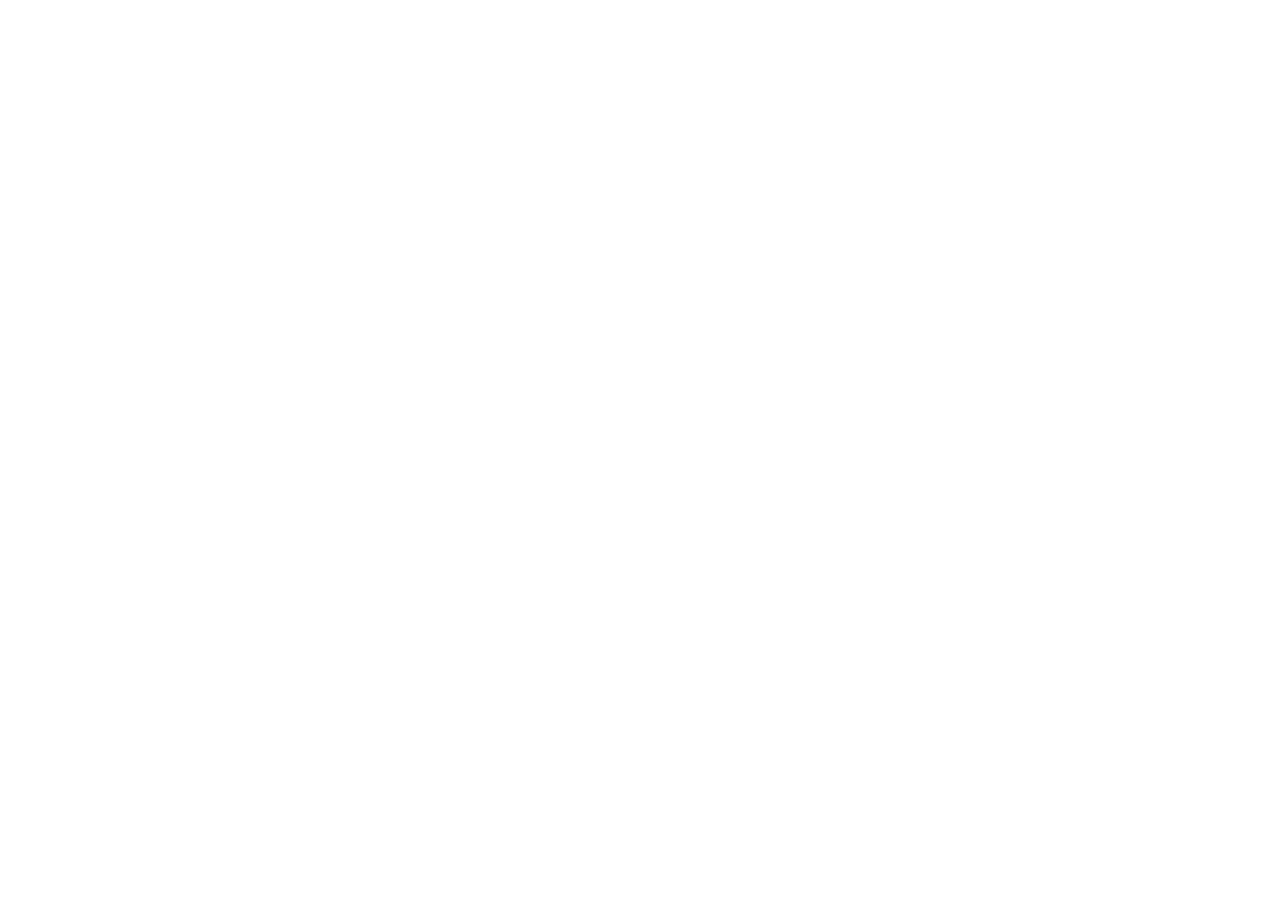
==== index.html @ 579ae034 "Criei a pagina principal" ====
<!DOCTYPE html>
<html lang="pt-br">
<head>
    <meta charset="UTF-8">
    <meta name="viewport" content="width=device-width, initial-scale=1.0">
    <title>Projeto Redes Sociais</title>
    <link rel="shortcut icon" href="favicon.ico" type="image/x-icon">
</head>
<body>
    
</body>
</html>
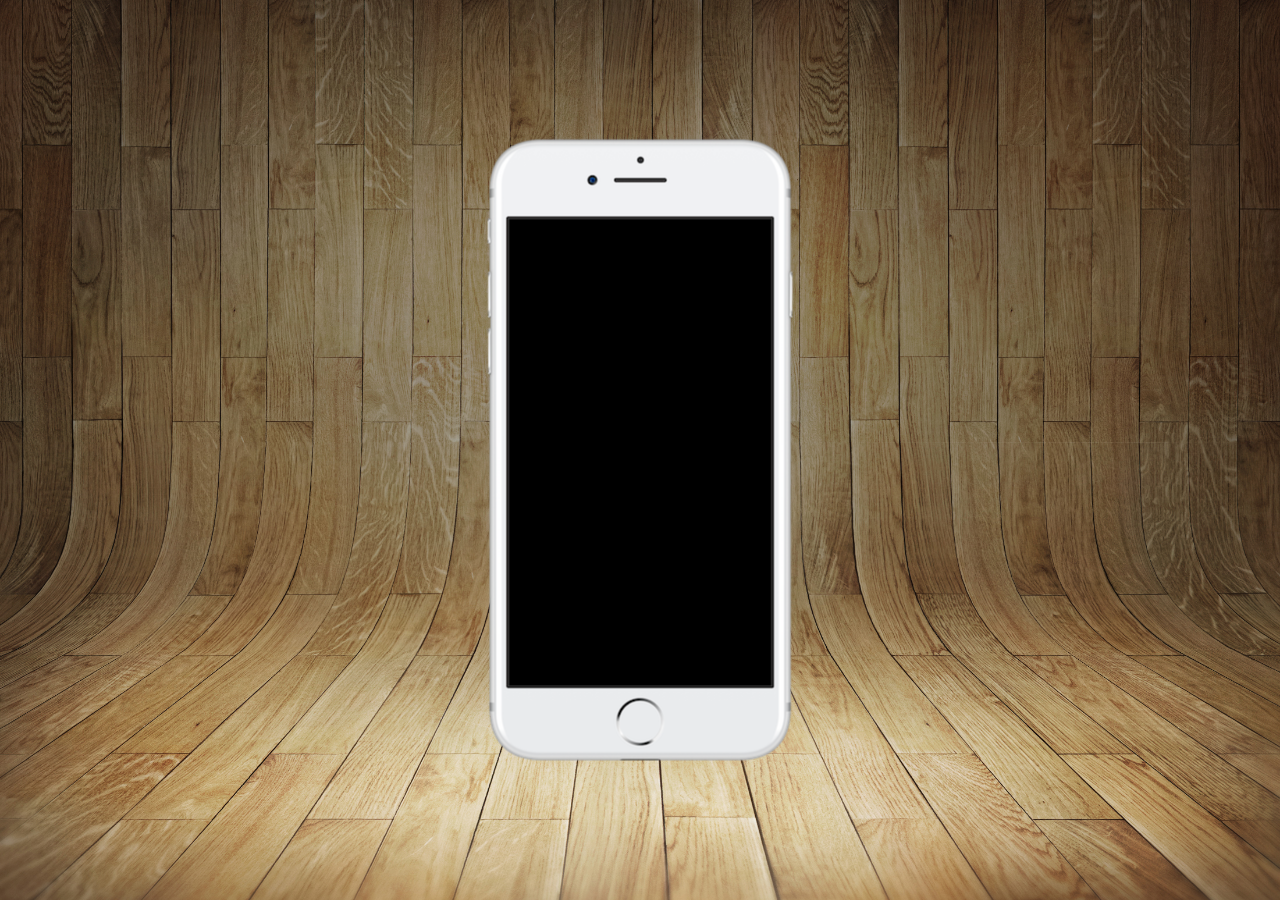
==== commit 1ee6d103: "desafio atualizado" ====
--- a/index.html
+++ b/index.html
@@ -3,10 +3,19 @@
 <head>
     <meta charset="UTF-8">
     <meta name="viewport" content="width=device-width, initial-scale=1.0">
+    <link rel="shortcut icon" href="favicon.ico" type="image/x-icon">
+    <link rel="stylesheet" href="estilos/style.css">
     <title>Projeto Redes Sociais</title>
-    <link rel="shortcut icon" href="favicon.ico" type="image/x-icon">
+    
 </head>
 <body>
-    
+    <main>
+        <section id="telefone">
+
+        </section>
+        <section id="redes-sociais">
+
+        </section>
+    </main>
 </body>
 </html>--- a/estilos/style.css
+++ b/estilos/style.css
@@ -0,0 +1,36 @@
+@charset "UTF-8";
+
+* {
+    margin: 0px;
+    padding: 0px;
+    font-family: Arial, Helvetica, sans-serif;
+}
+
+html, body {
+    height: 100vh;
+    width: 100vw;
+    background-color: black;
+}
+
+body {
+    background: url('../imagens/fundo-madeira.jpg') no-repeat top center;
+    background-size: cover;
+    background-attachment: fixed;
+}
+
+main {
+    height: 100vh;
+    position: relative;
+    
+}
+
+section#telefone {
+    position: absolute;
+    top: 50%;
+    left: 50%;
+    transform: translate(-50%, -50%);
+
+    height: 627px;
+    width: 311px;
+    background: url('../imagens/frame-iphone.png') no-repeat;
+}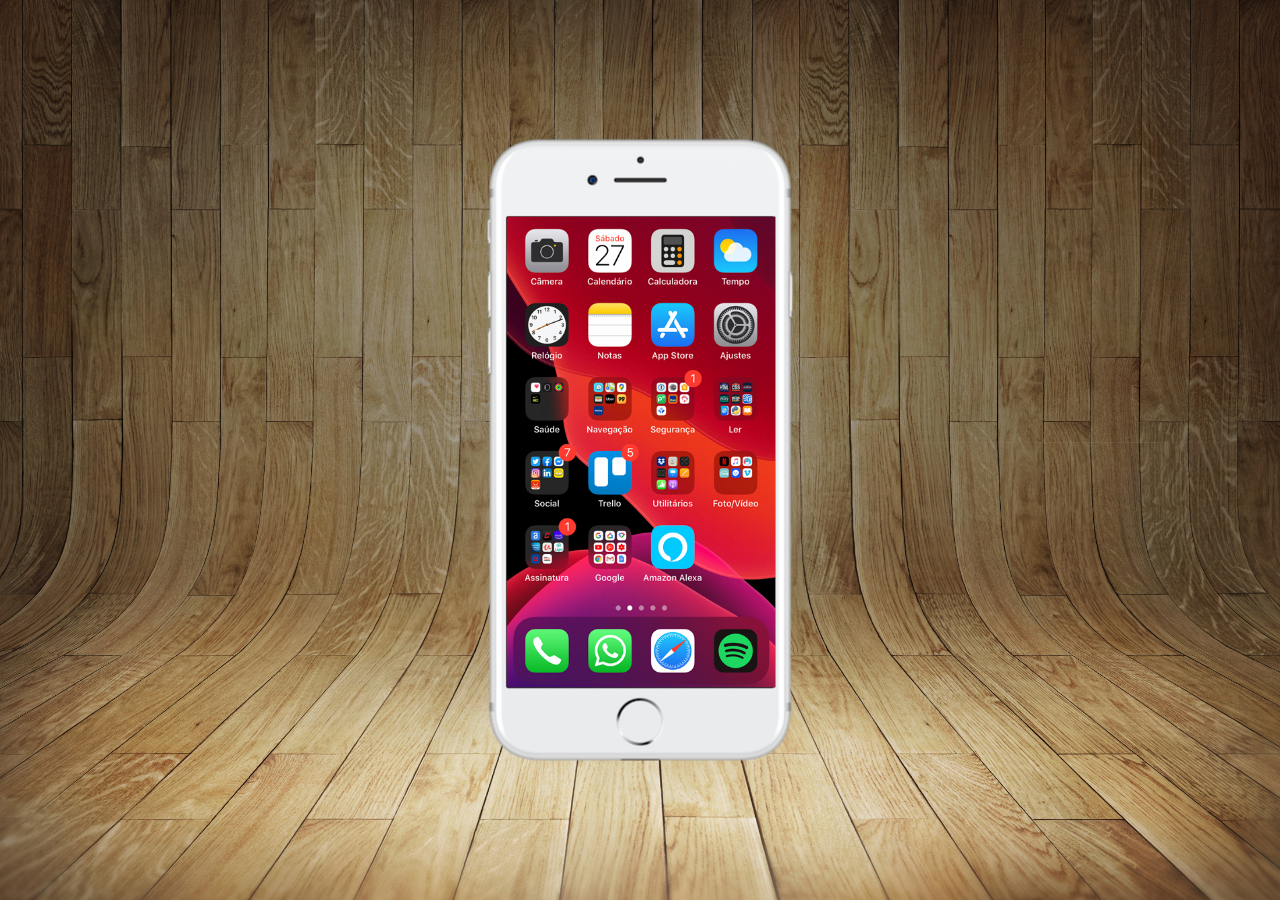
==== commit 4bf20d41: "Atualizei tela home" ====
--- a/index.html
+++ b/index.html
@@ -11,7 +11,7 @@
 <body>
     <main>
         <section id="telefone">
-
+            <iframe src="home.html" name="tela" id="tela" frameborder="0"></iframe>
         </section>
         <section id="redes-sociais">
 
--- a/estilos/style.css
+++ b/estilos/style.css
@@ -33,4 +33,12 @@
     height: 627px;
     width: 311px;
     background: url('../imagens/frame-iphone.png') no-repeat;
+}
+
+iframe#tela {
+    position: absolute;
+    top: 80px;
+    left: 22px;
+    width: 269px;
+    height: 471px;
 }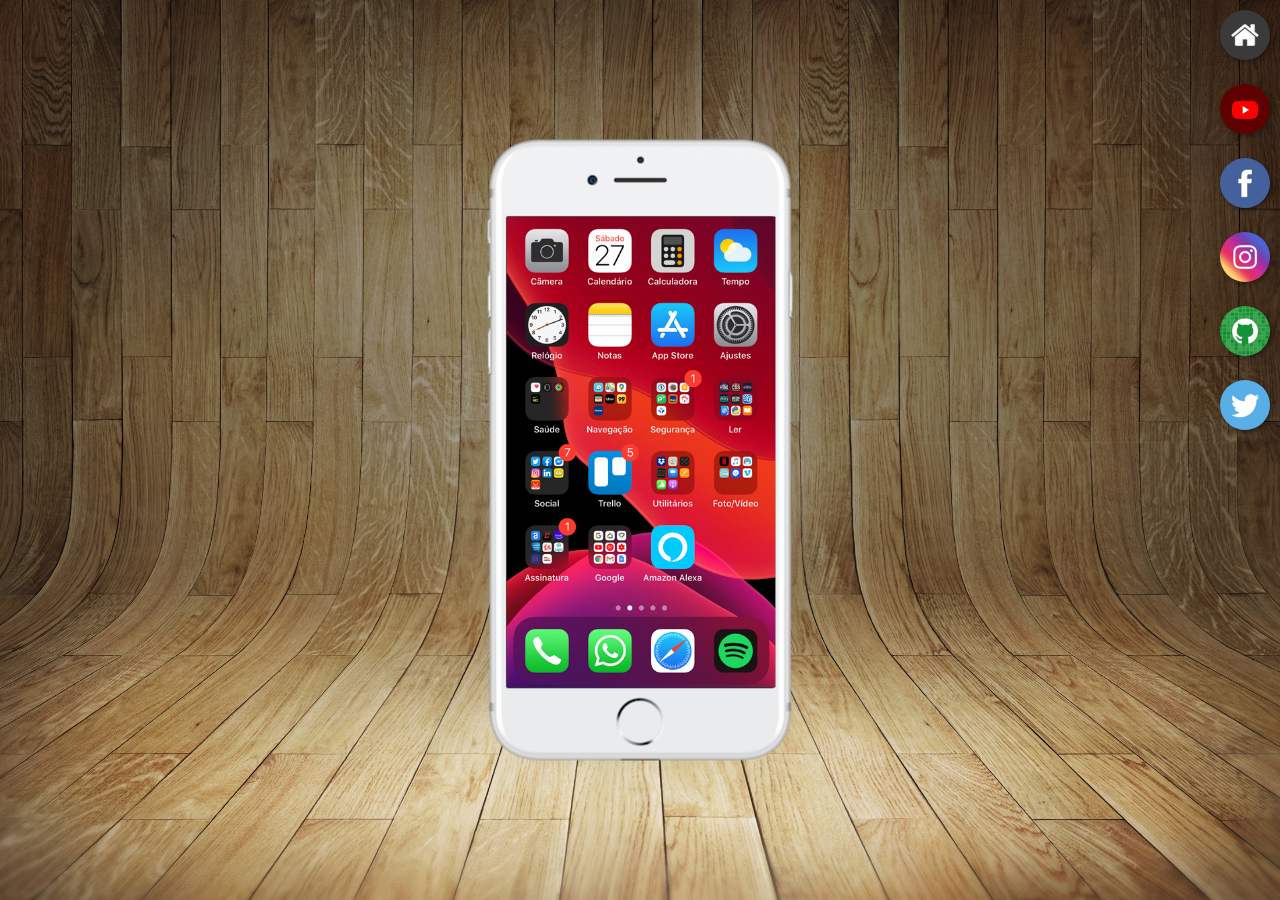
==== commit d05b12de: "Atualizado o desafio" ====
--- a/index.html
+++ b/index.html
@@ -11,10 +11,15 @@
 <body>
     <main>
         <section id="telefone">
-            <iframe src="home.html" name="tela" id="tela" frameborder="0"></iframe>
+            <iframe src="home.html" name="tela" id="tela" frameborder="0">Seu navegador nao é compatível com isso.</iframe>
         </section>
         <section id="redes-sociais">
-
+            <a href="#" target="tela"> <img src="imagens/logo-home.jpg" alt="Home"></a><br>
+            <a href="#" target="tela"><img src="imagens/logo-youtube.jpg" alt="youtube"></a><br>
+            <a href="#" target="tela"><img src="imagens/logo-facebook.jpg" alt="facebook"></a><br>
+            <a href="#" target="tela"><img src="imagens/logo-instagram.jpg" alt="instagram"></a><br>
+            <a href="#" target="tela"><img src="imagens/logo-github.jpg" alt="logo-github"></a><br>
+            <a href="#" target="tela"><img src="imagens/logo-twitter.jpg" alt="logo-twitter"></a>
         </section>
     </main>
 </body>
--- a/estilos/style.css
+++ b/estilos/style.css
@@ -41,4 +41,21 @@
     left: 22px;
     width: 269px;
     height: 471px;
+}
+section#redes-sociais {
+    text-align: right;
+}
+section#redes-sociais img {
+    width: 50px;
+    margin: 10px;
+    border-radius: 50%;
+    box-shadow: 2px 2px 5px rgba(0, 0, 0, 0.400);
+    box-sizing: border-box;
+}
+
+section#redes-sociais img:hover {
+    border: 2px solid rgba(255, 255, 255, 0.623);
+    transform: translate(-3px, -3px);
+    box-shadow: 5px 5px 10px rgba(0, 0, 0, 0.623);
+    transition: transform .3s, border 1s;
 }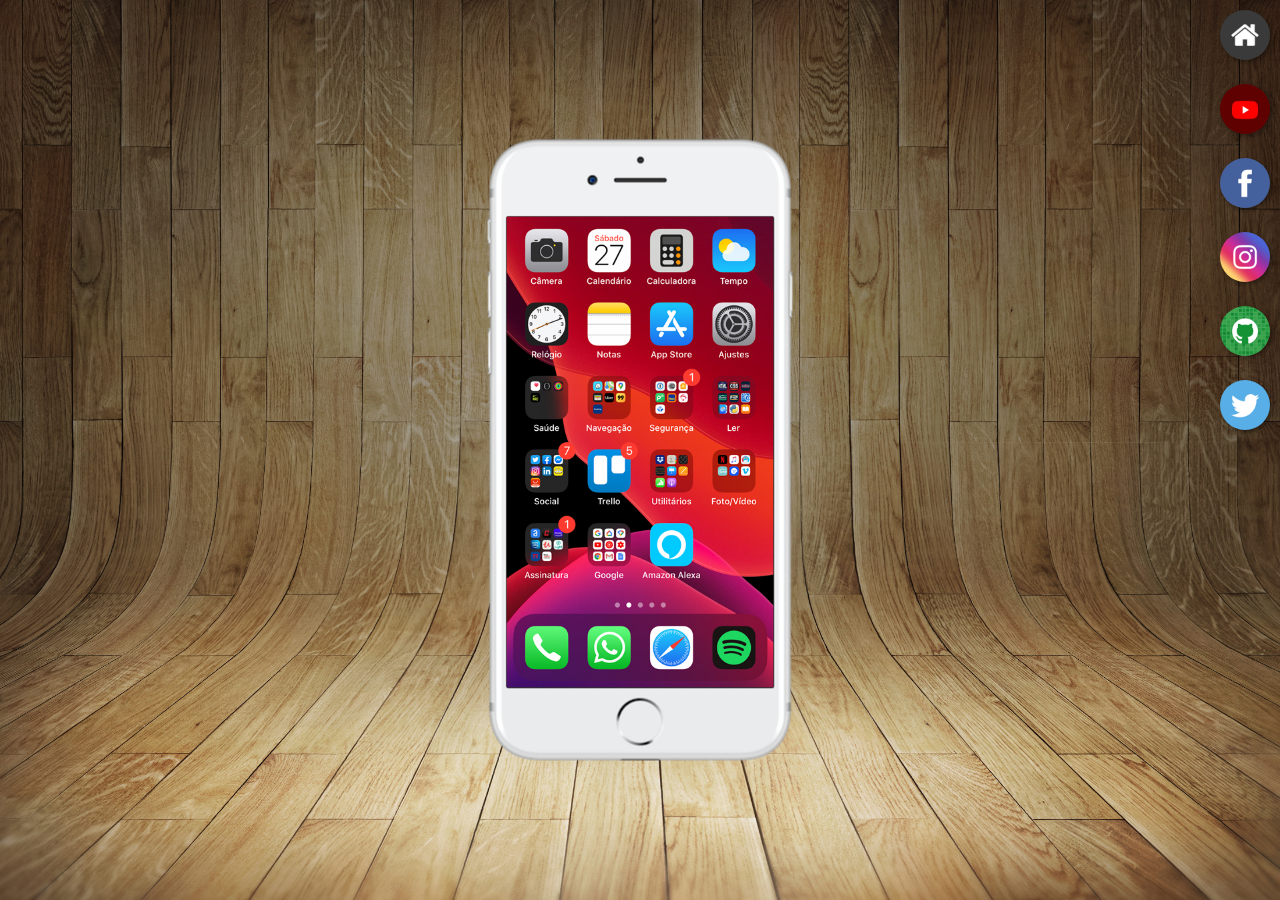
==== commit 56809126: "Atualizado" ====
--- a/index.html
+++ b/index.html
@@ -14,11 +14,11 @@
             <iframe src="home.html" name="tela" id="tela" frameborder="0">Seu navegador nao é compatível com isso.</iframe>
         </section>
         <section id="redes-sociais">
-            <a href="#" target="tela"> <img src="imagens/logo-home.jpg" alt="Home"></a><br>
-            <a href="#" target="tela"><img src="imagens/logo-youtube.jpg" alt="youtube"></a><br>
+            <a href="home.html" target="tela"> <img src="imagens/logo-home.jpg" alt="Home"></a><br>
+            <a href="youtube.html" target="tela"><img src="imagens/logo-youtube.jpg" alt="youtube"></a><br>
             <a href="#" target="tela"><img src="imagens/logo-facebook.jpg" alt="facebook"></a><br>
             <a href="#" target="tela"><img src="imagens/logo-instagram.jpg" alt="instagram"></a><br>
-            <a href="#" target="tela"><img src="imagens/logo-github.jpg" alt="logo-github"></a><br>
+            <a href="github.html" target="tela"><img src="imagens/logo-github.jpg" alt="logo-github"></a><br>
             <a href="#" target="tela"><img src="imagens/logo-twitter.jpg" alt="logo-twitter"></a>
         </section>
     </main>
--- a/estilos/style.css
+++ b/estilos/style.css
@@ -39,7 +39,7 @@
     position: absolute;
     top: 80px;
     left: 22px;
-    width: 269px;
+    width: 267px;
     height: 471px;
 }
 section#redes-sociais {
